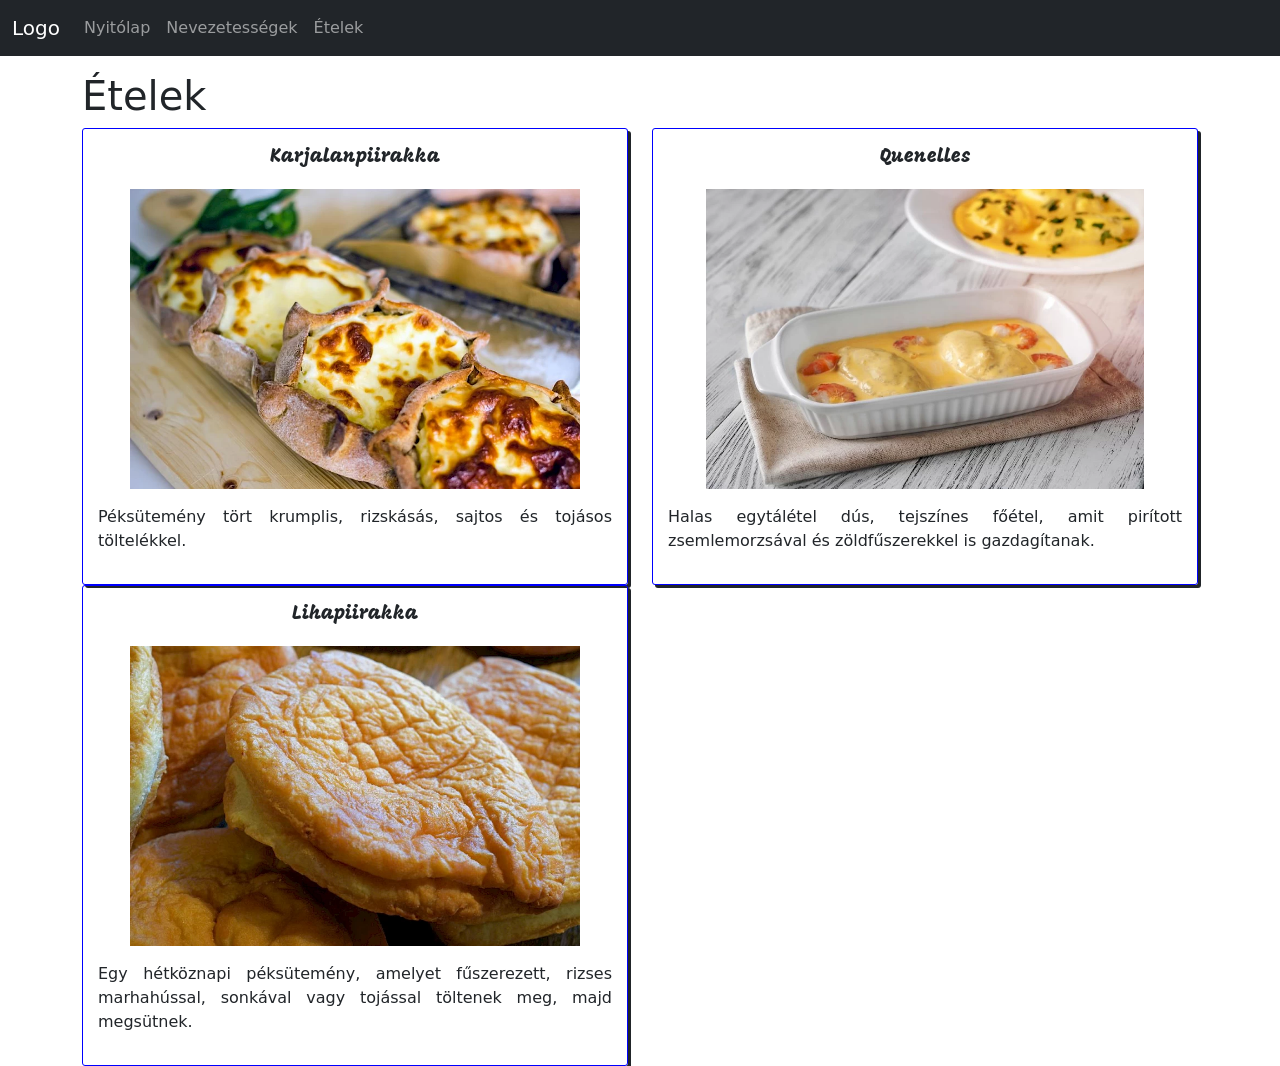
==== etelek.html @ 53a4138b "Ételek" ====
<!DOCTYPE html>
<html lang="en">
<head>
    <meta charset="UTF-8">
    <meta name="viewport" content="width=device-width, initial-scale=1.0">
    <title>Document</title>
    <link href="https://cdn.jsdelivr.net/npm/bootstrap@5.3.8/dist/css/bootstrap.min.css" rel="stylesheet">
    
    <!--Mogra font-->
    <link rel="preconnect" href="https://fonts.googleapis.com">
    <link rel="preconnect" href="https://fonts.gstatic.com" crossorigin>
    <link href="https://fonts.googleapis.com/css2?family=Mogra&display=swap" rel="stylesheet">
    
    <link rel="stylesheet" href="stilus.css">
</head>
<body>
    <div id="menu"></div>
    <header></header>
    <main class="container mt-3">
        <h1>Ételek</h1>
        <section>
            <div class="row" id="kajaDiv">

            </div>
        </section>
    </main>
    <footer></footer>
    <script src="https://cdn.jsdelivr.net/npm/bootstrap@5.3.8/dist/js/bootstrap.bundle.min.js"></script>
    <script src="js/menu.js"></script>
    <script src="js/adat2.js"></script>
    <script src="js/etelek.js"></script>
</body>
</html>
---- stilus.css ----
.cim{
    font-size: 120%;
    font-family: Mogra, system-ui;
}
.kep{
    height: 300px;
}
.leiras{
    text-align: justify;
}
.kartya{
    border:1px,solid,blue;
    box-shadow: 3px 3px;
    border-radius: 3px;
    padding: 15px;
}
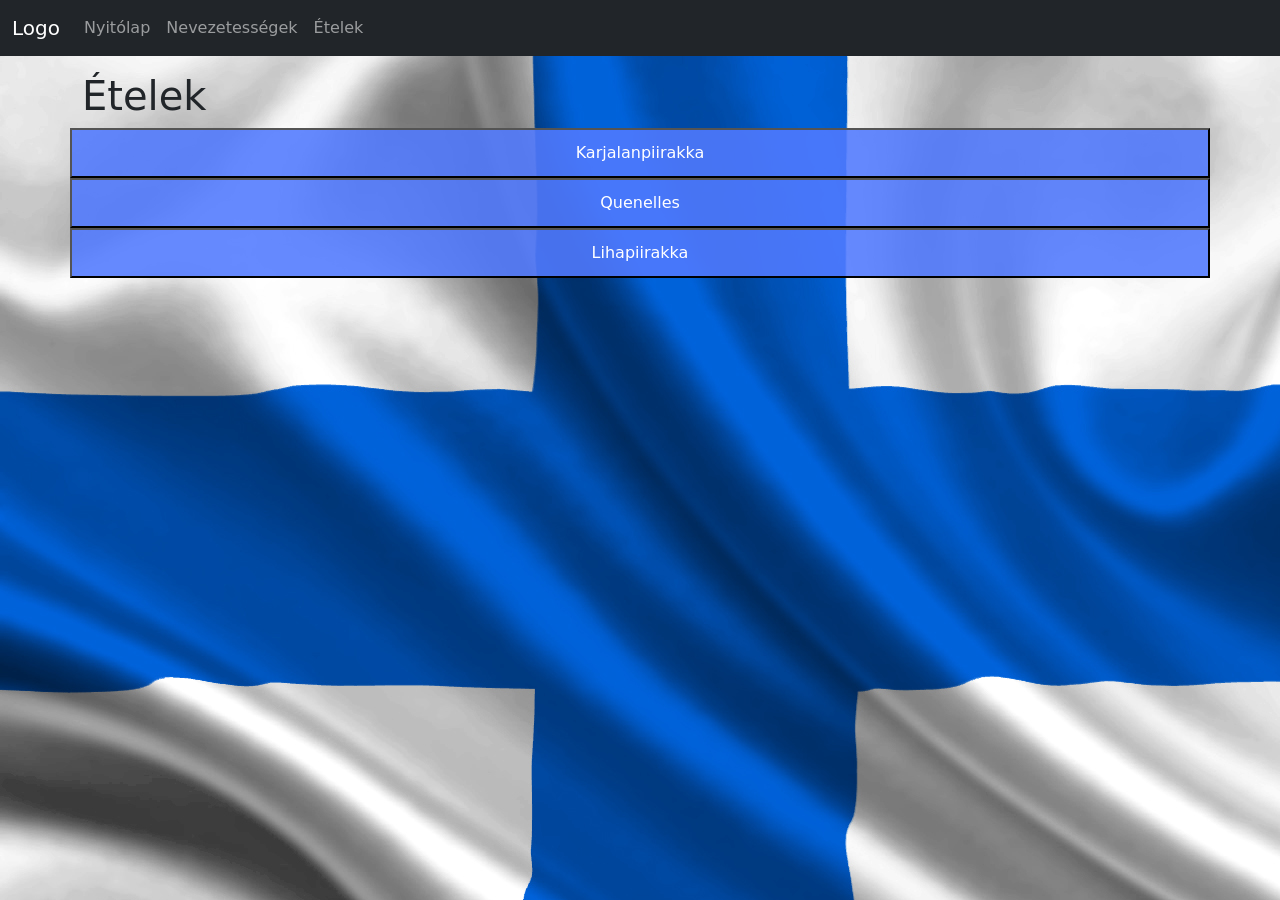
==== commit 9ab9a375: "Háttér és Ételek struktúra változtatás" ====
--- a/etelek.html
+++ b/etelek.html
@@ -19,7 +19,7 @@
     <main class="container mt-3">
         <h1>Ételek</h1>
         <section>
-            <div class="row" id="kajaDiv">
+            <div class="row tomb" id="kajaDiv">
 
             </div>
         </section>
--- a/stilus.css
+++ b/stilus.css
@@ -1,3 +1,11 @@
+body{
+    background-image: url(kepek/finland-flag.jpg);
+    background-repeat: no-repeat;
+    background-attachment: fixed;
+}
+.tomb{
+    background-color: rgba(255, 255, 255,0.7);
+}
 .cim{
     font-size: 120%;
     font-family: Mogra, system-ui;
@@ -6,11 +14,12 @@
     height: 300px;
 }
 .leiras{
-    text-align: justify;
+    text-align: center;
 }
 .kartya{
     border:1px,solid,blue;
     box-shadow: 3px 3px;
     border-radius: 3px;
     padding: 15px;
+    margin: 10px;
 }
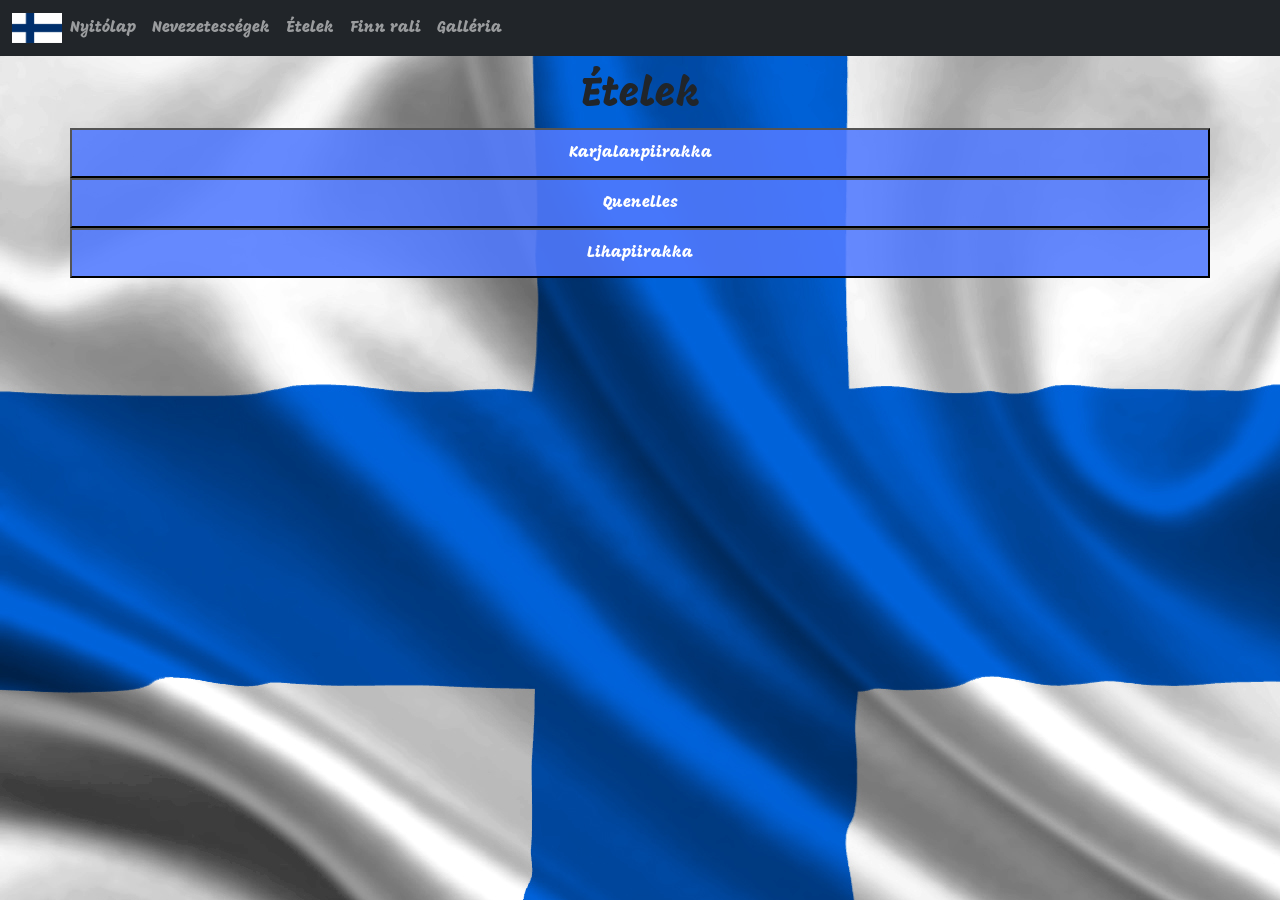
==== commit 3ec90a0b: "Címek középre igazítása" ====
--- a/etelek.html
+++ b/etelek.html
@@ -17,7 +17,7 @@
     <div id="menu"></div>
     <header></header>
     <main class="container mt-3">
-        <h1>Ételek</h1>
+        <h1 class="text-center">Ételek</h1>
         <section>
             <div class="row tomb" id="kajaDiv">
 
--- a/stilus.css
+++ b/stilus.css
@@ -2,6 +2,7 @@
     background-image: url(kepek/finland-flag.jpg);
     background-repeat: no-repeat;
     background-attachment: fixed;
+    font-family: Mogra;
 }
 .tomb{
     background-color: rgba(255, 255, 255,0.7);
@@ -22,4 +23,8 @@
     border-radius: 3px;
     padding: 15px;
     margin: 10px;
+}
+
+.sajatBetuTipus{
+    
 }
